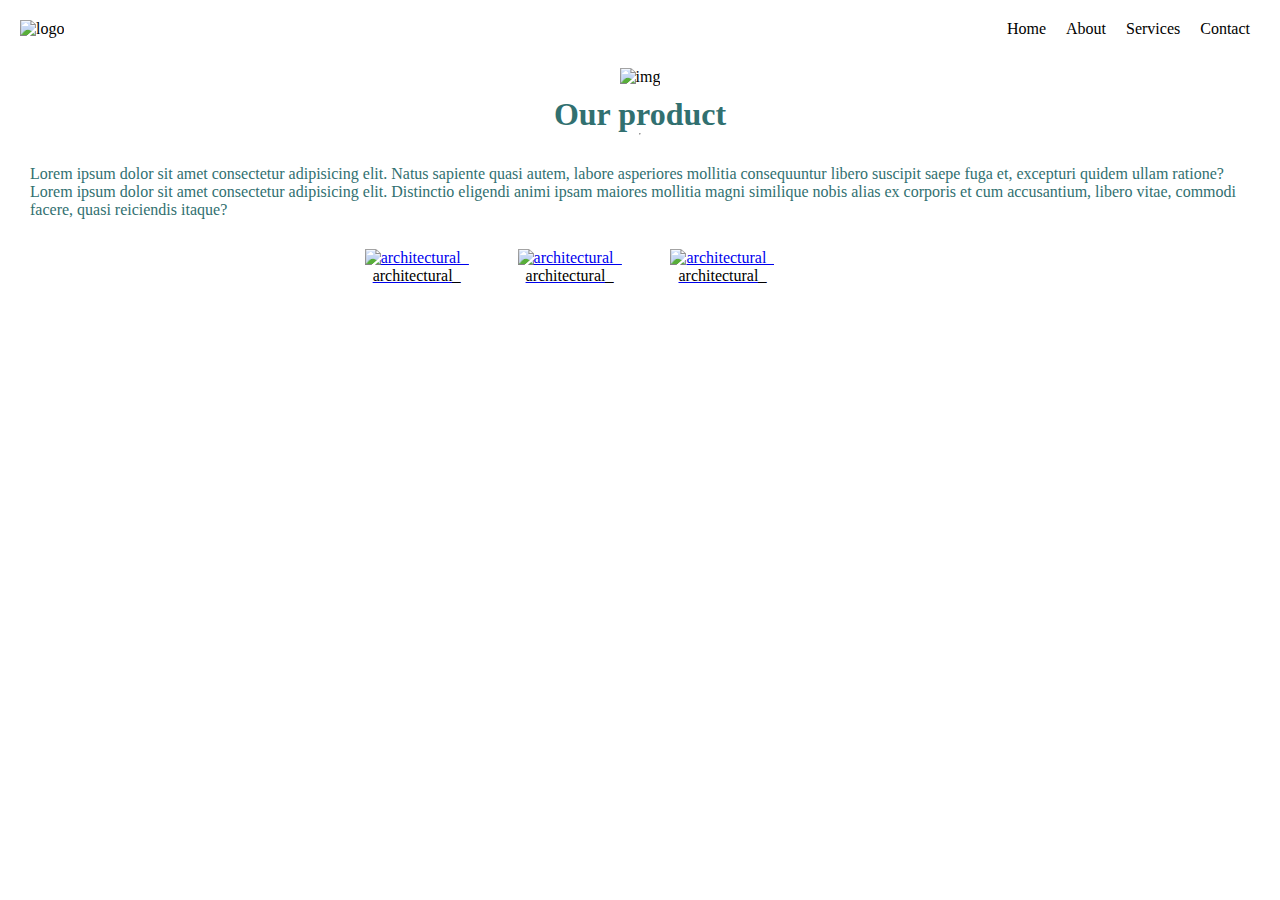
==== index.html @ 2b2ab63d "adding file" ====
<!DOCTYPE html>
<html lang="en">

<head>
    <meta charset="UTF-8">
    <meta name="viewport" content="width=device-width, initial-scale=1.0">
    <title>Document</title>
    <style>
        * {
            margin: 0;
            padding: 0;
            box-sizing: border-box;
        }

        /* Navigation Bar Styles */
        nav {
            /* background-color: #333; */
            padding: 20px 0;
            display: flex;
            justify-content: space-between;
            align-items: center;
            /* color: black; */
        }

        .logo img {
            height: 40px;
            width: auto;
            margin-left: 20px;
        }

        .nav-links {
            list-style: none;
            display: flex;
            margin-right: 20px;
        }

        .nav-links li {
            margin: 0 10px;
        }

        .nav-links li a {
            color: rgb(0, 0, 0);
            text-decoration: none;
        }


        @media screen and (max-width: 456px) {
            .nav-links {
                display: none;
            }

            nav {
                flex-direction: column;
                align-items: flex-start;
            }

            .logo {
                margin: 10px 20px;
            }

            .nav-links {
                margin: 10px 20px;
            }

            .nav-links li {
                margin: 5px 0;
            }

            .nav-links li a {
                padding: 5px 0;
                border-bottom: 1px solid white;
                width: 100%;
                display: block;
            }
        }

        /* for image set */
        .imgd {
            display: flex;
            justify-content: center;
            padding: 10px;
            width: 100%;
            /* height: ; */
        }

        .content {
            /* position: relative; */
            /* bottom: 80px; */
            top: 600px;
            display: flex;
            flex-direction: column;
            justify-content: center;
            align-items: center;
            color: rgb(49, 112, 112);
        }

        .content>p {
            padding: 20px;
            margin: 10px;
            /* display: ; */

        }

        .container {
            list-style-type: none;
            display: flex;
            justify-content: center;
            align-items: center;
            /* display: flex; */
            /* flex-wrap: wrap; */
            gap: 40px;
        }

        .image-list {
            list-style-type: none;
            padding: 0;
        }

        .image-list-item {
            display: inline-block;
            width: 25%;
            text-align: center;
        }

        .image-list-item img {
            width: 100%;
            height: auto;
        }

        .image-name {
            color: rgb(0, 0, 0);
            text-decoration: none;
        }

        @media (max-width:456px) {
            .image-list-item {
                width: 50%;
            }
        }
    </style>
</head>

<body>
    <nav>
        <div class="logo"><img src="logo.jpg" alt="logo"></div>
        <ul class="nav-links">
            <li><a href="#">Home</a></li>
            <li><a href="#">About</a></li>
            <li><a href="#">Services</a></li>
            <li><a href="#">Contact</a></li>
        </ul>
    </nav>
    <div class="imgd">
        <img src="budha.png" alt="img">
    </div>
    <div class="content">
        <h1>Our product</h1>
        <hr>
        <p>Lorem ipsum dolor sit amet consectetur adipisicing elit. Natus sapiente quasi autem, labore asperiores
            mollitia consequuntur libero suscipit saepe fuga et, excepturi quidem ullam ratione?
            Lorem ipsum dolor sit amet consectetur adipisicing elit. Distinctio eligendi animi ipsam maiores mollitia
            magni similique nobis alias ex corporis et cum accusantium, libero vitae, commodi facere, quasi reiciendis
            itaque?</p>
    </div>
    <div class="container">
        <!-- <img src="budha.png" alt="Background Image" class="background-image"> -->
        <ul class="image-list">
            <li class="image-list-item">
                <a href="architectural_.html">
                    <img src="logo.jpg" alt="architectural_">
                    <span class="image-name">architectural_</span>
                </a>
            </li>
            <li class="image-list-item">
                <a href="architectural_.html">
                    <img src="logo.jpg" alt="architectural_">
                    <span class="image-name">architectural_</span>
                </a>
            </li>
            <li class="image-list-item">
                <a href="architectural_.html">
                    <img src="logo.jpg" alt="architectural_">
                    <span class="image-name">architectural_</span>
                </a>
            </li>
        </ul>
    </div>

</body>

</html>
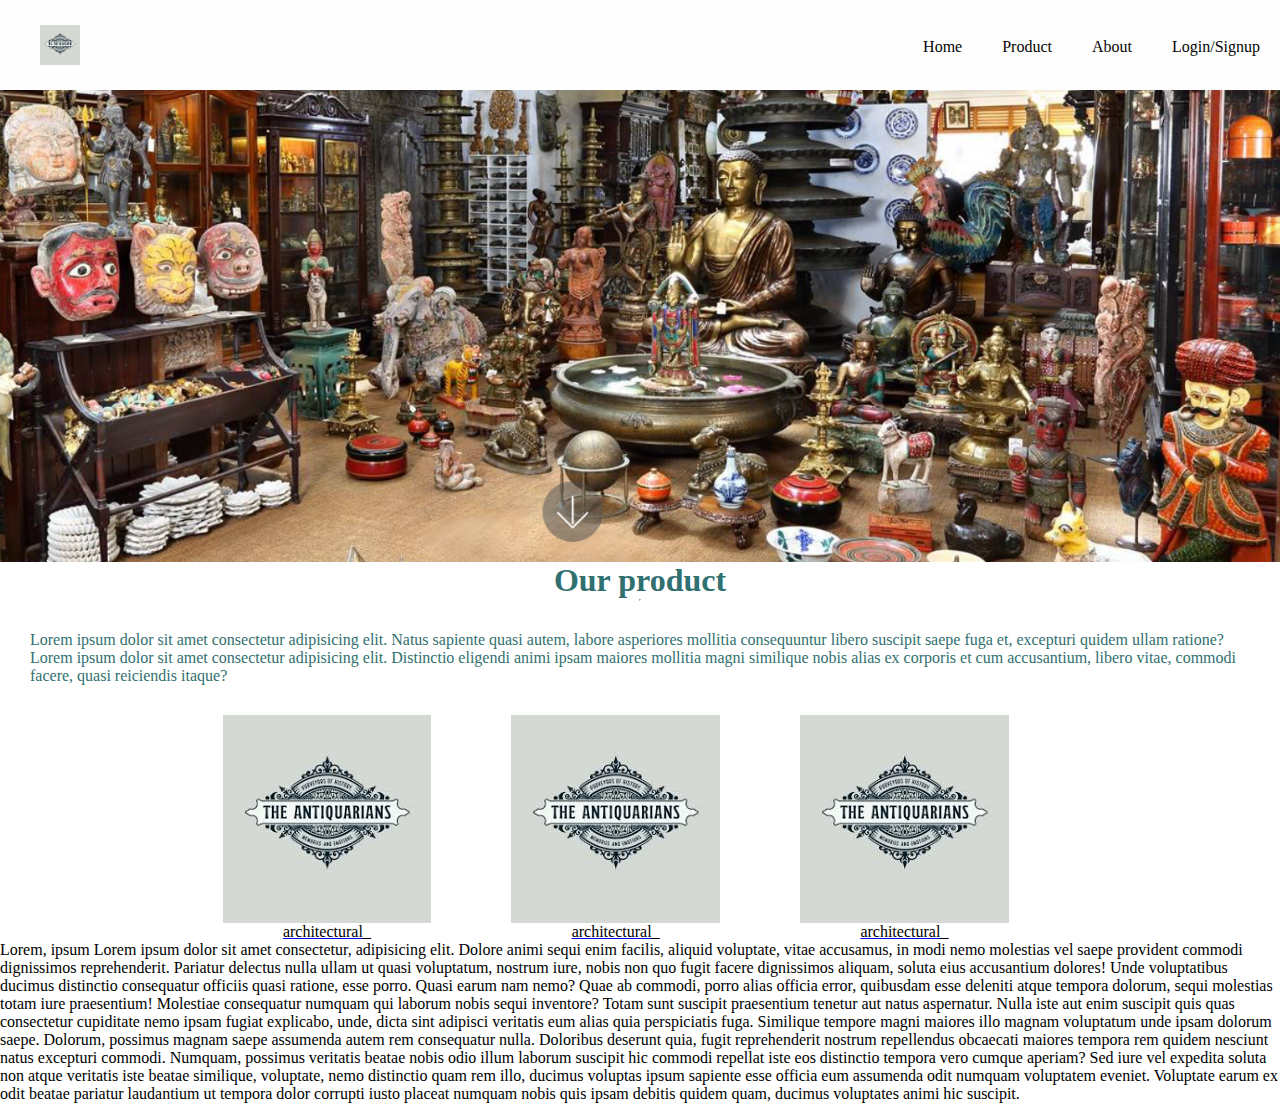
==== commit 74f098b6: "updating" ====
--- a/index.html
+++ b/index.html
@@ -12,75 +12,100 @@
             box-sizing: border-box;
         }
 
-        /* Navigation Bar Styles */
-        nav {
-            /* background-color: #333; */
-            padding: 20px 0;
-            display: flex;
-            justify-content: space-between;
-            align-items: center;
-            /* color: black; */
+        body {
+            margin: 0;
+            padding: 0;
+            height: 100%;
+            width: 100%;
+        }
+
+        .navbar {
+            background-color: #fefefe;
+            /* Set background color of the navbar */
+            overflow: hidden;
+            width: 100%;
+        }
+
+        .navbar a.logo {
+            float: left;
+            /* Align the logo to the left */
+            display: block;
+            color: rgb(3, 1, 1);
+            text-align: center;
+            padding: 14px 20px;
+            text-decoration: none;
+        }
+
+        .navbar .nav-links {
+            float: right;
+            /* Align the list to the right */
+            list-style-type: none;
+            /* Remove default list style */
+            position: relative;
+            bottom: 20px;
+            margin: 0;
+            padding: 0;
+        }
+
+        .navbar .nav-links li {
+            float: left;
+            /* Float list items horizontally */
+        }
+
+        .navbar .nav-links li a {
+            display: block;
+            color: rgb(5, 5, 5);
+            text-align: center;
+            padding: 14px 20px;
+            text-decoration: none;
+        }
+
+        .navbar .nav-links li a:hover {
+            background-color: #170f0f;
+            /* Change background color on hover */
+            color: rgb(255, 255, 255);
         }
 
         .logo img {
+            position: relative;
+            top: 25px;
+            left: 20px;
             height: 40px;
             width: auto;
-            margin-left: 20px;
-        }
-
-        .nav-links {
-            list-style: none;
-            display: flex;
-            margin-right: 20px;
-        }
-
-        .nav-links li {
-            margin: 0 10px;
-        }
-
-        .nav-links li a {
-            color: rgb(0, 0, 0);
-            text-decoration: none;
-        }
-
-
-        @media screen and (max-width: 456px) {
-            .nav-links {
-                display: none;
-            }
-
-            nav {
-                flex-direction: column;
-                align-items: flex-start;
-            }
-
-            .logo {
-                margin: 10px 20px;
-            }
-
-            .nav-links {
-                margin: 10px 20px;
-            }
-
-            .nav-links li {
-                margin: 5px 0;
-            }
-
-            .nav-links li a {
-                padding: 5px 0;
-                border-bottom: 1px solid white;
-                width: 100%;
+            margin-left: 20px
+        }
+
+        @media only screen and (max-width: 456px) {
+
+            /* For small screens, stack the logo and links vertically */
+            /* .navbar a.logo,
+            .navbar .nav-links {
+                float: none;
                 display: block;
-            }
+                text-align: center;
+            }
+
+            .navbar .nav-links li {
+                float: none;
+                /* Remove float from list items */
+            /* } */
+        }
+
+        .imgd {
+            width: 100%;
+            height: 100%;
+            overflow: hidden;
         }
 
         /* for image set */
-        .imgd {
-            display: flex;
-            justify-content: center;
-            padding: 10px;
-            width: 100%;
-            /* height: ; */
+        .imgd img {
+            /* display: flex; */
+            /* justify-content: center; */
+            /* padding: 10px; */
+            width: 100%;
+            height: auto;
+            display: block;
+
         }
 
         .content {
@@ -114,6 +139,8 @@
         .image-list {
             list-style-type: none;
             padding: 0;
+            display: flex;
+                gap: 80px;
         }
 
         .image-list-item {
@@ -123,6 +150,10 @@
         }
 
         .image-list-item img {
+            display: flex;
+            justify-content: center;
+            align-items:center ;
+            gap: 50px;
             width: 100%;
             height: auto;
         }
@@ -133,15 +164,73 @@
         }
 
         @media (max-width:456px) {
+
+            /* .image-list-item {
+                width: 50%;
+            } */
+            .imgd {
+                width: 100%;
+                height: 100%;
+                overflow: hidden;
+            }
+
+            .content {
+                /* position: relative; */
+                /* bottom: 80px; */
+                top: 600px;
+                display: flex;
+                flex-direction: column;
+                font-size: 10px;
+                justify-content: center;
+                align-items: center;
+                color: rgb(49, 112, 112);
+            }
+
+            .content>p {
+                padding: 20px;
+                margin: 10px;
+                /* display: ; */
+
+            }
+
+            .container {
+                list-style-type: none;
+                display: flex;
+                justify-content: center;
+                align-items: center;
+                /* display: flex; */
+                /* flex-wrap: wrap; */
+                gap: 40px;
+            }
+
+            .image-list {
+                list-style-type: none;
+                padding: 0;
+                /* display: flex; */
+                /* gap: 80px; */
+            }
+
             .image-list-item {
-                width: 50%;
+                display: flex;
+                width: 25%;
+                text-align: center;
+            }
+
+            .image-list-item img {
+                width: 100%;
+                height: auto;
+            }
+
+            .image-name {
+                color: rgb(0, 0, 0);
+                text-decoration: none;
             }
         }
     </style>
 </head>
 
 <body>
-    <nav>
+    <!-- <nav>
         <div class="logo"><img src="logo.jpg" alt="logo"></div>
         <ul class="nav-links">
             <li><a href="#">Home</a></li>
@@ -149,7 +238,19 @@
             <li><a href="#">Services</a></li>
             <li><a href="#">Contact</a></li>
         </ul>
-    </nav>
+    </nav> -->
+    <div class="navbar">
+        <div class="logo">
+            <img src="logo.jpg" alt="logo">
+        </div>
+        <ul class="nav-links">
+            <li><a href="#">Home</a></li>
+            <li><a href="#">Product</a></li>
+            <li><a href="#">About</a></li>
+            <li><a href="#">Login/Signup</a></li>
+        </ul>
+    </div>
+
     <div class="imgd">
         <img src="budha.png" alt="img">
     </div>
@@ -185,6 +286,9 @@
             </li>
         </ul>
     </div>
+    <div class="newarive">
+        Lorem, ipsum Lorem ipsum dolor sit amet consectetur, adipisicing elit. Dolore animi sequi enim facilis, aliquid voluptate, vitae accusamus, in modi nemo molestias vel saepe provident commodi dignissimos reprehenderit. Pariatur delectus nulla ullam ut quasi voluptatum, nostrum iure, nobis non quo fugit facere dignissimos aliquam, soluta eius accusantium dolores! Unde voluptatibus ducimus distinctio consequatur officiis quasi ratione, esse porro. Quasi earum nam nemo? Quae ab commodi, porro alias officia error, quibusdam esse deleniti atque tempora dolorum, sequi molestias totam iure praesentium! Molestiae consequatur numquam qui laborum nobis sequi inventore? Totam sunt suscipit praesentium tenetur aut natus aspernatur. Nulla iste aut enim suscipit quis quas consectetur cupiditate nemo ipsam fugiat explicabo, unde, dicta sint adipisci veritatis eum alias quia perspiciatis fuga. Similique tempore magni maiores illo magnam voluptatum unde ipsam dolorum saepe. Dolorum, possimus magnam saepe assumenda autem rem consequatur nulla. Doloribus deserunt quia, fugit reprehenderit nostrum repellendus obcaecati maiores tempora rem quidem nesciunt natus excepturi commodi. Numquam, possimus veritatis beatae nobis odio illum laborum suscipit hic commodi repellat iste eos distinctio tempora vero cumque aperiam? Sed iure vel expedita soluta non atque veritatis iste beatae similique, voluptate, nemo distinctio quam rem illo, ducimus voluptas ipsum sapiente esse officia eum assumenda odit numquam voluptatem eveniet. Voluptate earum ex odit beatae pariatur laudantium ut tempora dolor corrupti iusto placeat numquam nobis quis ipsam debitis quidem quam, ducimus voluptates animi hic suscipit.
+    </div>
 
 </body>
 
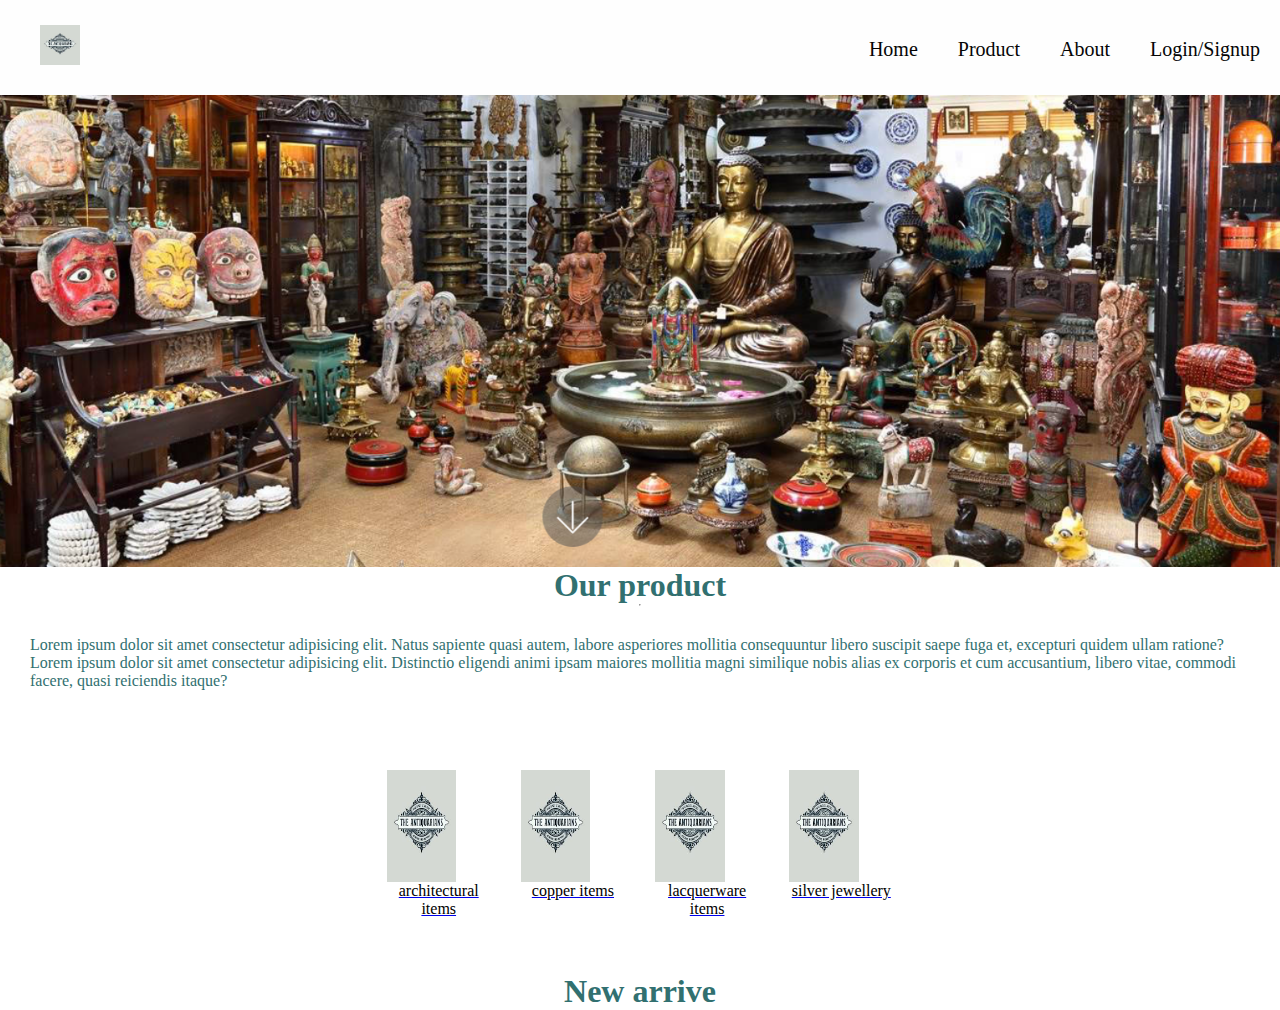
==== commit 8ce6803b: "Add files via upload" ====
--- a/index.html
+++ b/index.html
@@ -21,14 +21,18 @@
 
         .navbar {
             background-color: #fefefe;
-            /* Set background color of the navbar */
+            margin-right: 0px;
             overflow: hidden;
             width: 100%;
+        }
+
+        .navbar a {
+            font-size: 20px;
         }
 
         .navbar a.logo {
             float: left;
-            /* Align the logo to the left */
+            
             display: block;
             color: rgb(3, 1, 1);
             text-align: center;
@@ -38,9 +42,7 @@
 
         .navbar .nav-links {
             float: right;
-            /* Align the list to the right */
             list-style-type: none;
-            /* Remove default list style */
             position: relative;
             bottom: 20px;
             margin: 0;
@@ -49,7 +51,6 @@
 
         .navbar .nav-links li {
             float: left;
-            /* Float list items horizontally */
         }
 
         .navbar .nav-links li a {
@@ -62,7 +63,6 @@
 
         .navbar .nav-links li a:hover {
             background-color: #170f0f;
-            /* Change background color on hover */
             color: rgb(255, 255, 255);
         }
 
@@ -75,20 +75,11 @@
             margin-left: 20px
         }
 
-        @media only screen and (max-width: 456px) {
-
-            /* For small screens, stack the logo and links vertically */
-            /* .navbar a.logo,
-            .navbar .nav-links {
-                float: none;
-                display: block;
-                text-align: center;
-            }
-
-            .navbar .nav-links li {
-                float: none;
-                /* Remove float from list items */
-            /* } */
+        @media only screen and (max-width: 496px) {
+            .navbar a {
+                font-size: 10px;
+                margin-right: 0px;
+            }
         }
 
         .imgd {
@@ -97,11 +88,8 @@
             overflow: hidden;
         }
 
-        /* for image set */
         .imgd img {
-            /* display: flex; */
-            /* justify-content: center; */
-            /* padding: 10px; */
+            
             width: 100%;
             height: auto;
             display: block;
@@ -109,9 +97,8 @@
         }
 
         .content {
-            /* position: relative; */
-            /* bottom: 80px; */
             top: 600px;
+            margin-right: 0px;
             display: flex;
             flex-direction: column;
             justify-content: center;
@@ -122,40 +109,48 @@
         .content>p {
             padding: 20px;
             margin: 10px;
-            /* display: ; */
-
         }
 
         .container {
+            padding: 20px;
+            /* margin: 10px; */
+            /* margin-right: 0px; */
             list-style-type: none;
             display: flex;
             justify-content: center;
             align-items: center;
-            /* display: flex; */
-            /* flex-wrap: wrap; */
-            gap: 40px;
+            flex-wrap: wrap;
+        }
+        .container ul li a img{
+            height: 112.17px;
+            width: 69.5px;
         }
 
         .image-list {
             list-style-type: none;
-            padding: 0;
-            display: flex;
-                gap: 80px;
+            padding: 20px;
+            margin: 10px;
+            display: flex;
+            gap: 30px;
+
+
         }
 
         .image-list-item {
             display: inline-block;
             width: 25%;
             text-align: center;
+            margin-bottom: 5px;
         }
 
         .image-list-item img {
             display: flex;
             justify-content: center;
-            align-items:center ;
+            align-items: center;
             gap: 50px;
             width: 100%;
             height: auto;
+
         }
 
         .image-name {
@@ -163,11 +158,7 @@
             text-decoration: none;
         }
 
-        @media (max-width:456px) {
-
-            /* .image-list-item {
-                width: 50%;
-            } */
+        @media only screen and (max-width: 496px) {
             .imgd {
                 width: 100%;
                 height: 100%;
@@ -175,8 +166,6 @@
             }
 
             .content {
-                /* position: relative; */
-                /* bottom: 80px; */
                 top: 600px;
                 display: flex;
                 flex-direction: column;
@@ -189,31 +178,30 @@
             .content>p {
                 padding: 20px;
                 margin: 10px;
-                /* display: ; */
-
             }
 
             .container {
                 list-style-type: none;
                 display: flex;
+                flex-direction: column;
                 justify-content: center;
                 align-items: center;
-                /* display: flex; */
-                /* flex-wrap: wrap; */
                 gap: 40px;
+                columns: 1;
+                column-gap: 10px;
             }
 
             .image-list {
-                list-style-type: none;
-                padding: 0;
-                /* display: flex; */
-                /* gap: 80px; */
+                padding: 30px;
+                margin: -43px;
+                gap: 10px;
+
             }
 
             .image-list-item {
                 display: flex;
                 width: 25%;
-                text-align: center;
+                font-size: 10px;
             }
 
             .image-list-item img {
@@ -230,15 +218,7 @@
 </head>
 
 <body>
-    <!-- <nav>
-        <div class="logo"><img src="logo.jpg" alt="logo"></div>
-        <ul class="nav-links">
-            <li><a href="#">Home</a></li>
-            <li><a href="#">About</a></li>
-            <li><a href="#">Services</a></li>
-            <li><a href="#">Contact</a></li>
-        </ul>
-    </nav> -->
+
     <div class="navbar">
         <div class="logo">
             <img src="logo.jpg" alt="logo">
@@ -247,7 +227,7 @@
             <li><a href="#">Home</a></li>
             <li><a href="#">Product</a></li>
             <li><a href="#">About</a></li>
-            <li><a href="#">Login/Signup</a></li>
+            <li><a href="butten.html">Login/Signup</a></li>
         </ul>
     </div>
 
@@ -269,27 +249,32 @@
             <li class="image-list-item">
                 <a href="architectural_.html">
                     <img src="logo.jpg" alt="architectural_">
-                    <span class="image-name">architectural_</span>
+                    <span class="image-name">architectural items</span>
+                </a>
+            </li>
+            <li class="image-list-item">
+                <a href="copper.html">
+                    <img src="logo.jpg" alt="architectural_">
+                    <span class="image-name">copper items</span>
                 </a>
             </li>
             <li class="image-list-item">
                 <a href="architectural_.html">
                     <img src="logo.jpg" alt="architectural_">
-                    <span class="image-name">architectural_</span>
+                    <span class="image-name">lacquerware items</span>
                 </a>
             </li>
             <li class="image-list-item">
                 <a href="architectural_.html">
                     <img src="logo.jpg" alt="architectural_">
-                    <span class="image-name">architectural_</span>
+                    <span class="image-name">silver jewellery</span>
                 </a>
             </li>
         </ul>
     </div>
-    <div class="newarive">
-        Lorem, ipsum Lorem ipsum dolor sit amet consectetur, adipisicing elit. Dolore animi sequi enim facilis, aliquid voluptate, vitae accusamus, in modi nemo molestias vel saepe provident commodi dignissimos reprehenderit. Pariatur delectus nulla ullam ut quasi voluptatum, nostrum iure, nobis non quo fugit facere dignissimos aliquam, soluta eius accusantium dolores! Unde voluptatibus ducimus distinctio consequatur officiis quasi ratione, esse porro. Quasi earum nam nemo? Quae ab commodi, porro alias officia error, quibusdam esse deleniti atque tempora dolorum, sequi molestias totam iure praesentium! Molestiae consequatur numquam qui laborum nobis sequi inventore? Totam sunt suscipit praesentium tenetur aut natus aspernatur. Nulla iste aut enim suscipit quis quas consectetur cupiditate nemo ipsam fugiat explicabo, unde, dicta sint adipisci veritatis eum alias quia perspiciatis fuga. Similique tempore magni maiores illo magnam voluptatum unde ipsam dolorum saepe. Dolorum, possimus magnam saepe assumenda autem rem consequatur nulla. Doloribus deserunt quia, fugit reprehenderit nostrum repellendus obcaecati maiores tempora rem quidem nesciunt natus excepturi commodi. Numquam, possimus veritatis beatae nobis odio illum laborum suscipit hic commodi repellat iste eos distinctio tempora vero cumque aperiam? Sed iure vel expedita soluta non atque veritatis iste beatae similique, voluptate, nemo distinctio quam rem illo, ducimus voluptas ipsum sapiente esse officia eum assumenda odit numquam voluptatem eveniet. Voluptate earum ex odit beatae pariatur laudantium ut tempora dolor corrupti iusto placeat numquam nobis quis ipsam debitis quidem quam, ducimus voluptates animi hic suscipit.
-    </div>
-
+    <div class="content">
+        <h1>New arrive</h1>
+    </div>
 </body>
 
 </html>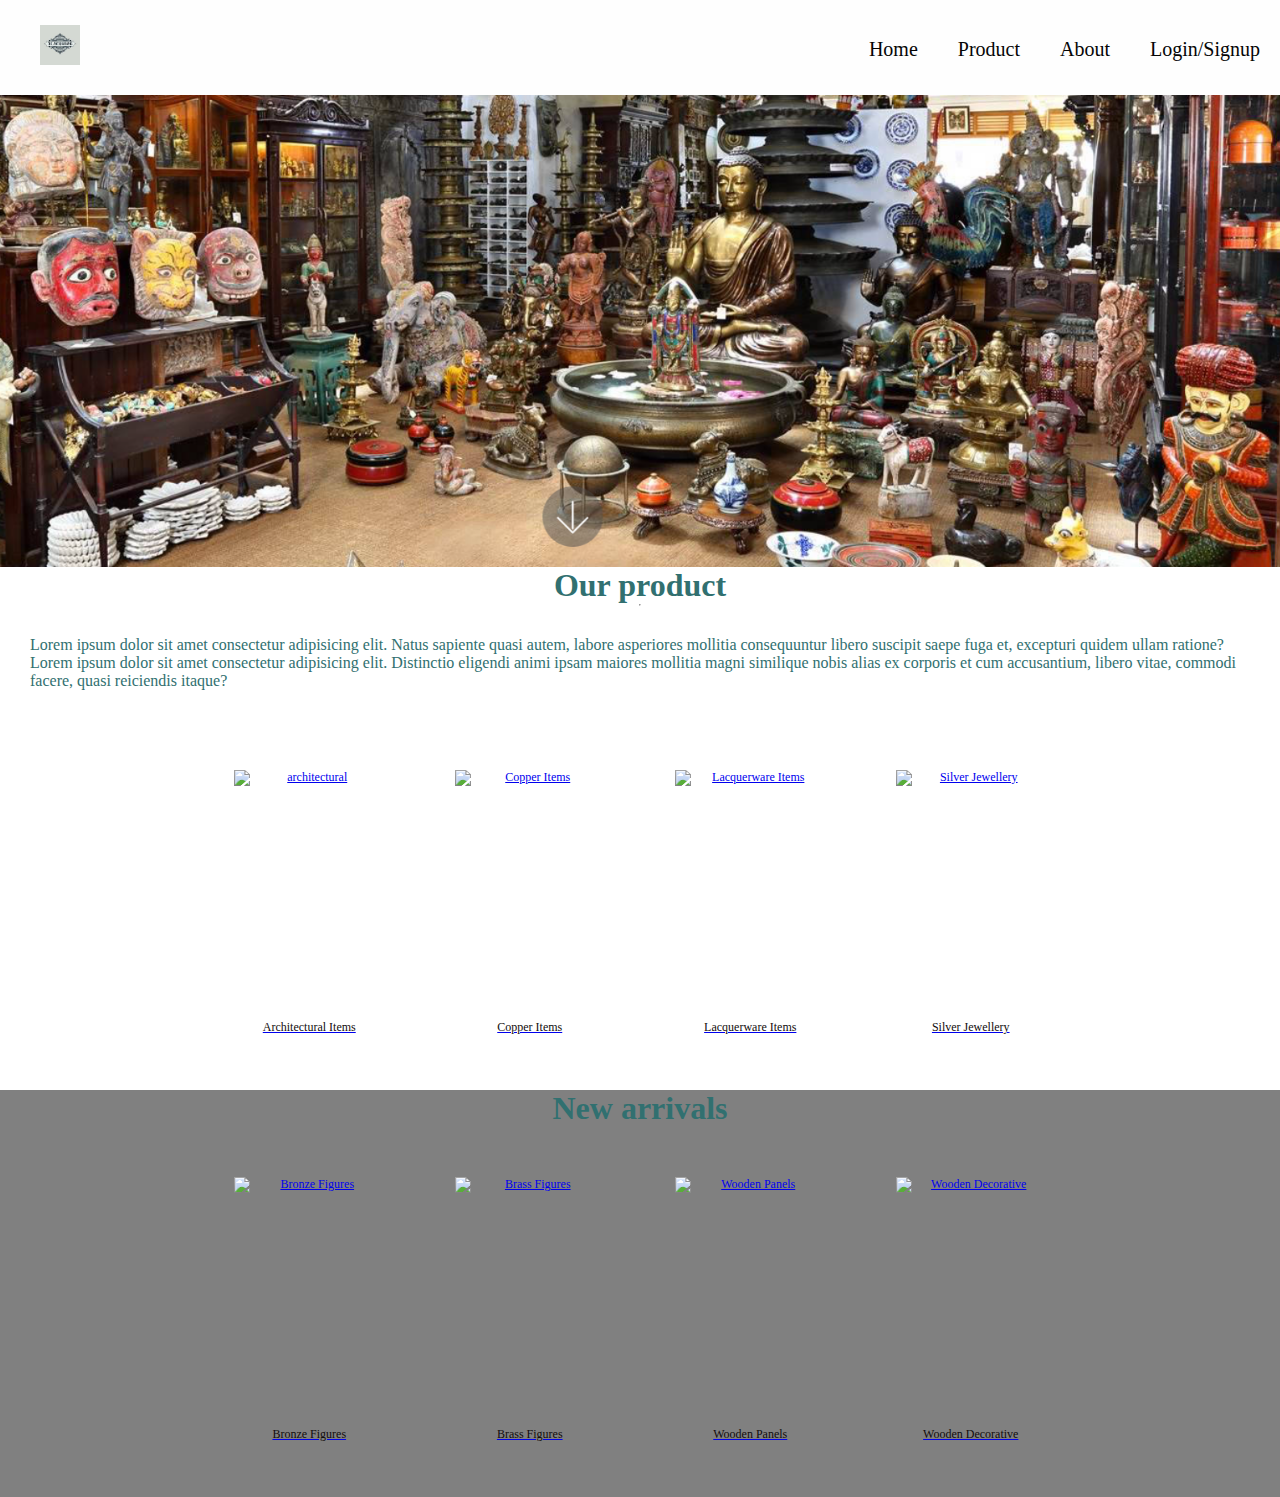
==== commit 57d4bc96: "main page" ====
--- a/index.html
+++ b/index.html
@@ -32,7 +32,6 @@
 
         .navbar a.logo {
             float: left;
-            
             display: block;
             color: rgb(3, 1, 1);
             text-align: center;
@@ -75,7 +74,7 @@
             margin-left: 20px
         }
 
-        @media only screen and (max-width: 496px) {
+        @media only screen and (max-width: 836px) {
             .navbar a {
                 font-size: 10px;
                 margin-right: 0px;
@@ -89,11 +88,9 @@
         }
 
         .imgd img {
-            
             width: 100%;
             height: auto;
             display: block;
-
         }
 
         .content {
@@ -113,17 +110,16 @@
 
         .container {
             padding: 20px;
-            /* margin: 10px; */
-            /* margin-right: 0px; */
             list-style-type: none;
             display: flex;
             justify-content: center;
             align-items: center;
             flex-wrap: wrap;
         }
-        .container ul li a img{
-            height: 112.17px;
-            width: 69.5px;
+
+        .container ul li a img {
+            height: 250.17px;
+            width: 150.5px;
         }
 
         .image-list {
@@ -131,34 +127,45 @@
             padding: 20px;
             margin: 10px;
             display: flex;
-            gap: 30px;
-
-
+            gap: 70px;
         }
 
         .image-list-item {
             display: inline-block;
             width: 25%;
             text-align: center;
+            font-size: 12px;
             margin-bottom: 5px;
+            text-decoration: none;
         }
 
         .image-list-item img {
             display: flex;
             justify-content: center;
             align-items: center;
-            gap: 50px;
+            gap: 100px;
             width: 100%;
             height: auto;
-
         }
 
         .image-name {
-            color: rgb(0, 0, 0);
+            color: rgb(49, 112, 112);
             text-decoration: none;
-        }
-
-        @media only screen and (max-width: 496px) {
+            /* Remove the line below the image names */
+            border-bottom: none;
+        }
+
+        .New {
+            background-color: grey;
+        }
+
+        .word {
+            color: rgb(18, 13, 13);
+            font-size: 12px;
+            text-decoration: dotted white;
+        }
+
+        @media only screen and (max-width: 836px) {
             .imgd {
                 width: 100%;
                 height: 100%;
@@ -191,11 +198,15 @@
                 column-gap: 10px;
             }
 
+            .container ul li a img {
+                height: 122.17px;
+                width: 69.5px;
+            }
+
             .image-list {
                 padding: 30px;
                 margin: -43px;
                 gap: 10px;
-
             }
 
             .image-list-item {
@@ -210,8 +221,10 @@
             }
 
             .image-name {
-                color: rgb(0, 0, 0);
-                text-decoration: none;
+                color: rgb(49, 112, 112);
+
+                /* Remove the line below the image names */
+                border-bottom: none;
             }
         }
     </style>
@@ -248,32 +261,62 @@
         <ul class="image-list">
             <li class="image-list-item">
                 <a href="architectural_.html">
-                    <img src="logo.jpg" alt="architectural_">
-                    <span class="image-name">architectural items</span>
+                    <img src="https://www.crafters.in/admin/itemselectedphotos/2893.jpg" alt="architectural">
+                    <span class="image-name word">Architectural Items</span> <!-- Corrected image name -->
                 </a>
             </li>
             <li class="image-list-item">
                 <a href="copper.html">
-                    <img src="logo.jpg" alt="architectural_">
-                    <span class="image-name">copper items</span>
+                    <img src="https://www.crafters.in/admin/itemselectedphotos/1584.jpg" alt="Copper Items">
+                    <span class="image-name word">Copper Items</span> <!-- Corrected image name -->
                 </a>
             </li>
             <li class="image-list-item">
                 <a href="architectural_.html">
-                    <img src="logo.jpg" alt="architectural_">
-                    <span class="image-name">lacquerware items</span>
+                    <img src="https://www.crafters.in/admin/itemselectedphotos/2633.jpg" alt="Lacquerware Items">
+                    <span class="image-name word">Lacquerware Items</span> <!-- Corrected image name -->
                 </a>
             </li>
             <li class="image-list-item">
                 <a href="architectural_.html">
-                    <img src="logo.jpg" alt="architectural_">
-                    <span class="image-name">silver jewellery</span>
+                    <img src="https://www.crafters.in/admin/itemselectedphotos/2141.jpg" alt="Silver Jewellery">
+                    <span class="image-name word">Silver Jewellery</span> <!-- Corrected image name -->
                 </a>
             </li>
         </ul>
     </div>
-    <div class="content">
-        <h1>New arrive</h1>
+    <div class="content New">
+        <h1>New arrivals</h1> <!-- Corrected the heading -->
+    </div>
+    <div class="container New">
+        <!-- <img src="budha.png" alt="Background Image" class="background-image"> -->
+        <ul class="image-list">
+            <li class="image-list-item">
+                <a href="BronzeFigures">
+                    <img src="https://images.jdmagicbox.com/quickquotes/images_main/craftvatika-shiv-statue-01-09-2021-896-240392566-vo4uc.jpg"
+                        alt="Bronze Figures">
+                    <span class="image-name word">Bronze Figures</span> <!-- Corrected image name -->
+                </a>
+            </li>
+            <li class="image-list-item">
+                <a href="Brass Figures">
+                    <img src="https://www.crafters.in/admin/itemselectedphotos/2480.jpg" alt="Brass Figures">
+                    <span class="image-name word">Brass Figures</span> <!-- Corrected image name -->
+                </a>
+            </li>
+            <li class="image-list-item">
+                <a href="Wooden Panels">
+                    <img src="https://www.crafters.in/admin/itemselectedphotos/3220.jpg" alt="Wooden Panels">
+                    <span class="image-name word">Wooden Panels</span> <!-- Corrected image name -->
+                </a>
+            </li>
+            <li class="image-list-item">
+                <a href="Wooden Decorative">
+                    <img src="https://www.crafters.in/admin/itemselectedphotos/2943.jpg" alt="Wooden Decorative">
+                    <span class="image-name word">Wooden Decorative</span> <!-- Corrected image name -->
+                </a>
+            </li>
+        </ul>
     </div>
 </body>
 
